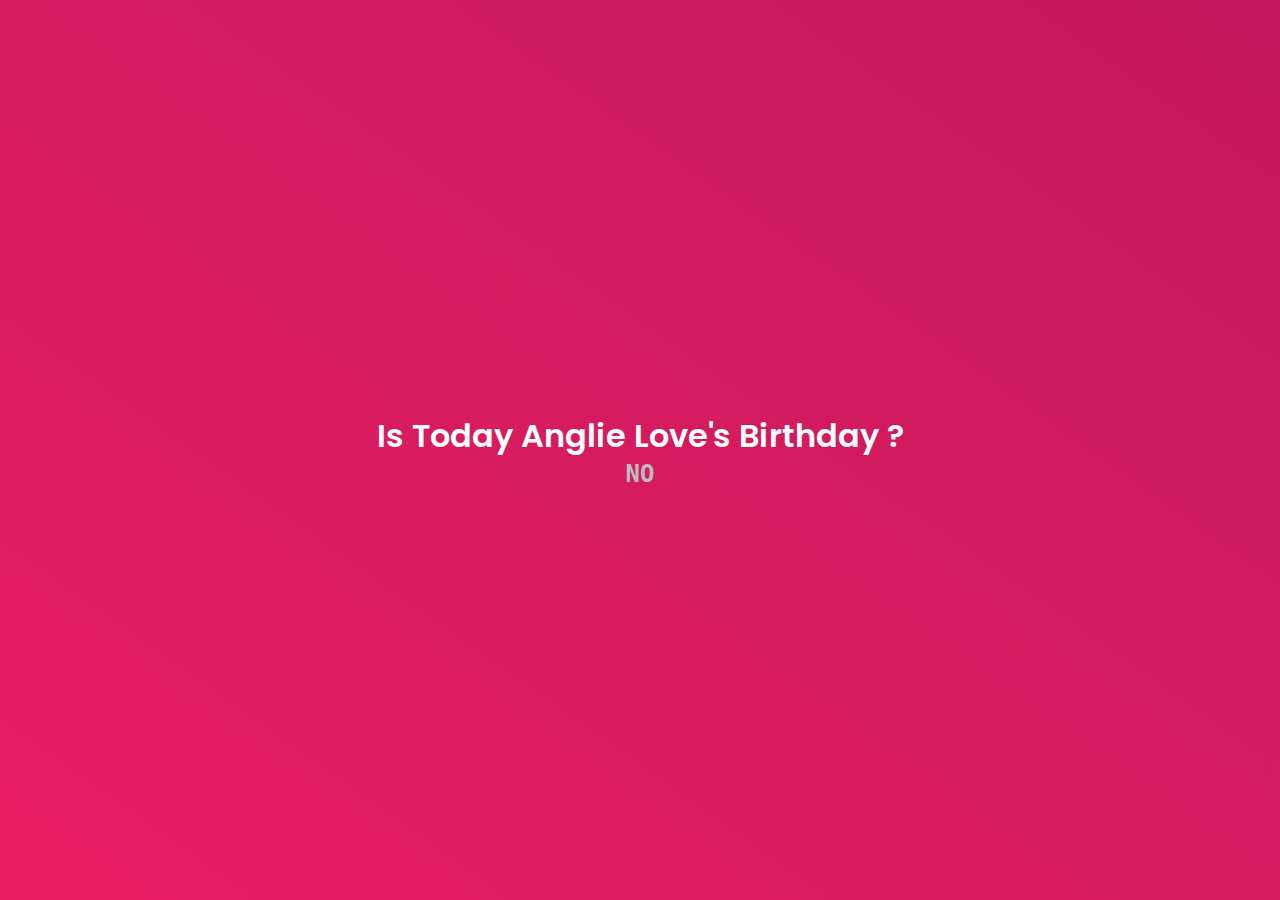
==== index.html @ c3ca3bd8 "changed" ====
<!DOCTYPE html>
<html lang="en">
<head>
    <meta charset="UTF-8">
    <meta name="viewport" content="width=device-width, initial-scale=1.0">
    <title>Angelie Love's Birthday</title>
    <link rel="preconnect" href="https://fonts.gstatic.com">
    <link href="https://fonts.googleapis.com/css2?family=Poppins:wght@500&display=swap" rel="stylesheet">
    <link rel="stylesheet" href="./style.css">
</head>
<body>
    <div class="home">
        <h1 class="text">Is Today Anglie Love's Birthday ?</h1>
        <pre class="yesno"></pre>
    </div>
    <script src="./app.js"></script>
    <script src="./confetti.min.js"></script>
</body>
</html>
---- style.css ----
* {
    margin: 0;
    padding: 0;
    box-sizing: border-box;
}

body {
    font-family: Poppins;
    height: 100vh;
    width: 100vw;
    display: flex;
    align-items: center;
    justify-content: center;
    background: linear-gradient(to right top, #E91E63, #C2185B);
}

.home {
    display: flex;
    align-items: center;
    justify-content: center;
    flex-direction: column;
}
.text {
    color: white;
    font-weight: 600;
    font-size: 2rem; 
}

.yesno {
    color: #BDBDBD;
    font-weight: 600;
    font-size: 1.5rem; 
}
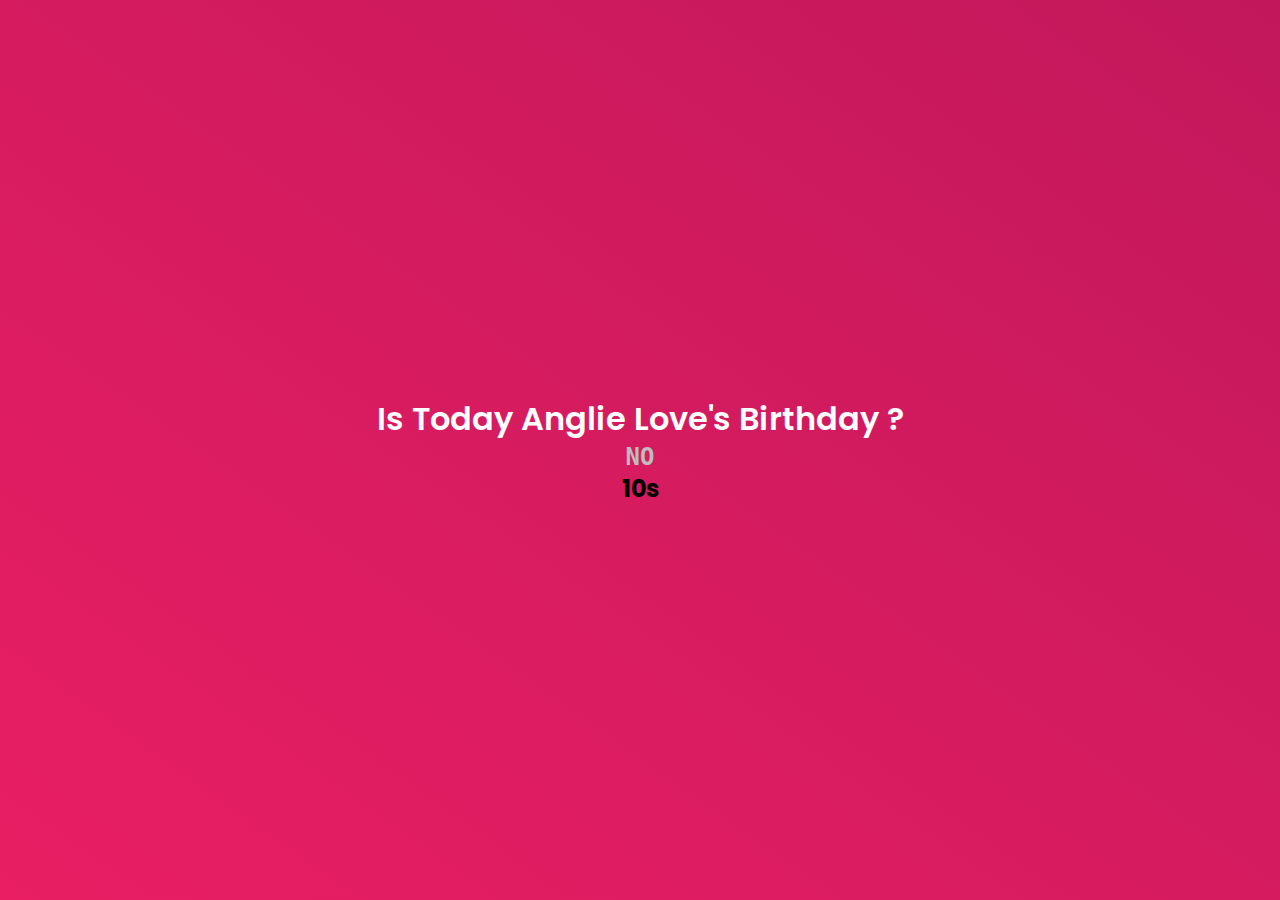
==== commit 80e15efc: "done" ====
--- a/index.html
+++ b/index.html
@@ -3,15 +3,19 @@
 <head>
     <meta charset="UTF-8">
     <meta name="viewport" content="width=device-width, initial-scale=1.0">
+    <meta name="theme-color" content="#009578">
     <title>Angelie Love's Birthday</title>
     <link rel="preconnect" href="https://fonts.gstatic.com">
     <link href="https://fonts.googleapis.com/css2?family=Poppins:wght@500&display=swap" rel="stylesheet">
     <link rel="stylesheet" href="./style.css">
+    <link rel="manifest" href="./manifest.json">
+    <link rel="apple-touch-icon" href="./images/logo192.png">
 </head>
 <body>
     <div class="home">
         <h1 class="text">Is Today Anglie Love's Birthday ?</h1>
         <pre class="yesno"></pre>
+        <h2 id="time">10s</h2>
     </div>
     <script src="./app.js"></script>
     <script src="./confetti.min.js"></script>
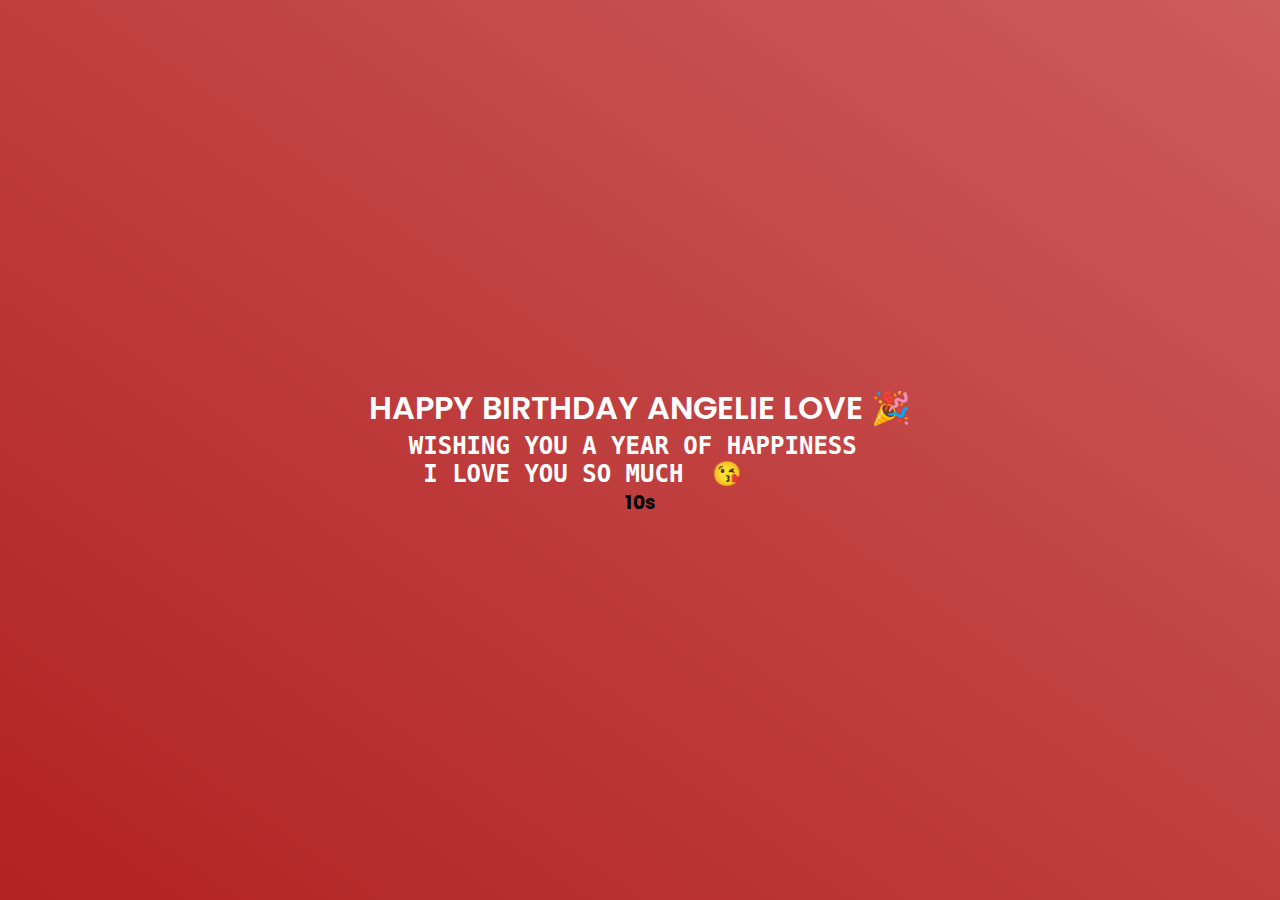
==== commit fc6602b2: "latest" ====
--- a/index.html
+++ b/index.html
@@ -15,7 +15,7 @@
     <div class="home">
         <h1 class="text">Is Today Anglie Love's Birthday ?</h1>
         <pre class="yesno"></pre>
-        <h2 id="time">10s</h2>
+        <h3 id="time">10s</h3>
     </div>
     <script src="./app.js"></script>
     <script src="./confetti.min.js"></script>
